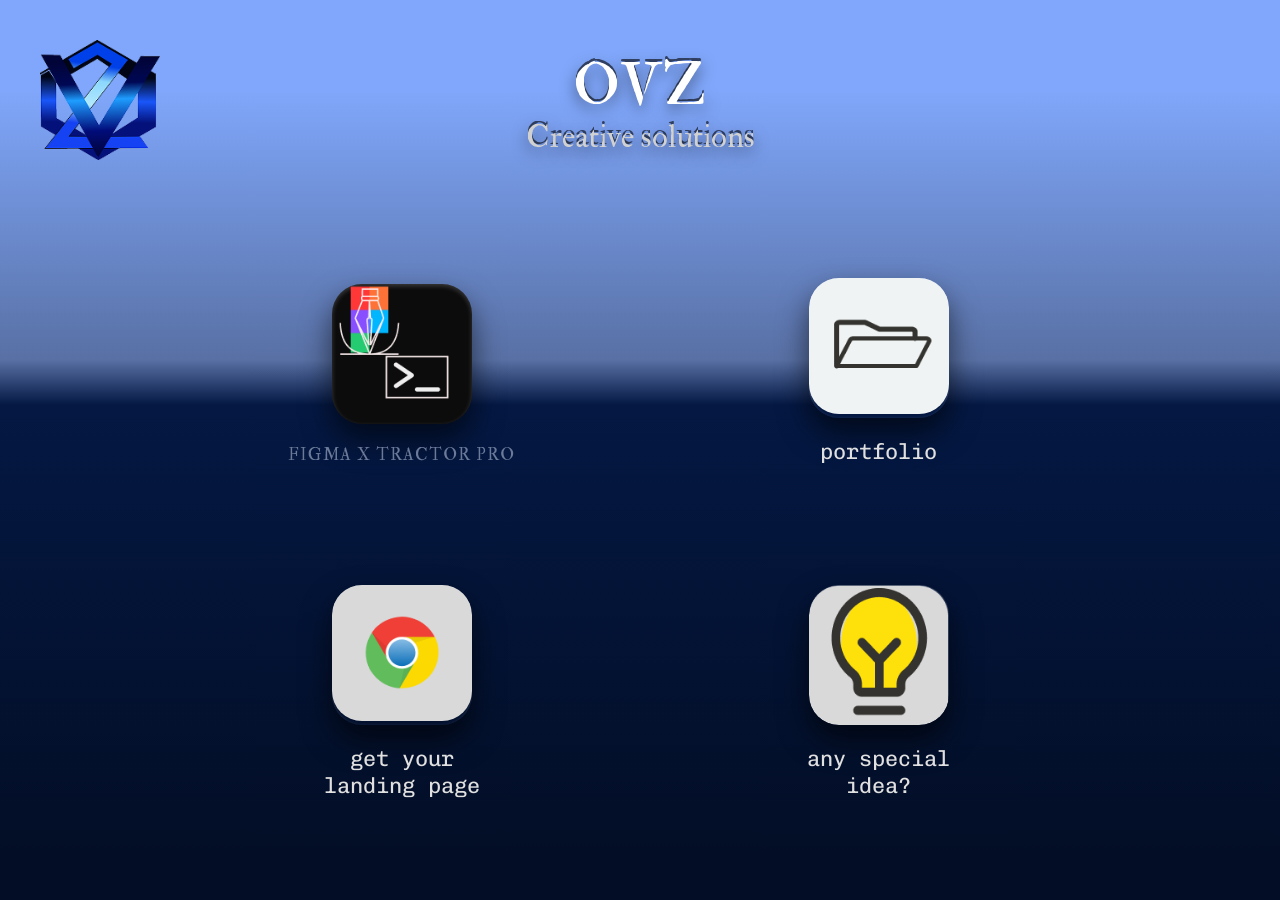
==== index.html @ 9bc07622 "feat: landing page layout y componentes" ====
<!DOCTYPE html>
<html lang="es">
<head>
    <meta charset="UTF-8">
    <meta name="viewport" content="width=device-width, initial-scale=1.0">
    <title>OVZ Creative Solutions</title>
    
    <link rel="preconnect" href="https://fonts.googleapis.com">
    <link rel="preconnect" href="https://fonts.gstatic.com" crossorigin>
    <link href="https://fonts.googleapis.com/css2?family=Chivo+Mono:wght@400&family=IM+Fell+Double+Pica&display=swap" rel="stylesheet">

    <style>
        :root {
            --font-serif: "IM Fell Double Pica", serif;
            --font-mono: "Chivo Mono", monospace;
            --title-shadow: 0px -3px 0px rgba(0, 0, 0, 0.6), 0px 5px 15px rgba(0,0,0,0.5);
        }

        body, html {
            margin: 0; padding: 0;
            min-height: 100vh;
            font-family: var(--font-serif);
            background: linear-gradient(180deg, #80A7FB 10%, #5870A4 40%, #041843 45%, #030E26 95%);
            color: #FFFFFF;
            display: flex; flex-direction: column;
            overflow-x: hidden;
        }

        .header {
            position: relative;
            width: 100%; padding: 20px 40px; box-sizing: border-box;
            display: flex; justify-content: center; align-items: flex-start;
            margin-top: 20px;
        }

        /* Contenedor del Logo Superior Izquierdo */
        .logo-container {
            position: absolute;
            left: 40px; top: 20px;
            width: 120px; height: 120px;
            display: flex; justify-content: center; align-items: center;
        }
        
        .logo-container img {
            width: 100%;
            height: 100%;
            object-fit: contain;
        }

        .title-group { text-align: center; margin-top: 10px; }
        .title-group h1 { font-size: 58px; margin: 0; font-weight: 400; letter-spacing: 2px; text-shadow: var(--title-shadow); }
        .title-group h2 { font-size: 32px; margin: -5px 0 0 0; font-weight: 400; color: #d1d1d1; text-shadow: var(--title-shadow); }

        .app-grid {
            display: grid;
            grid-template-columns: 1fr 1fr;
            gap: 120px 250px;
            margin: auto; padding: 40px 20px;
            align-items: end; justify-items: center;
            max-width: 900px;
        }

        .app-item {
            display: flex; flex-direction: column; align-items: center;
            cursor: pointer;
            transition: transform 0.2s ease, filter 0.2s ease;
        }
        .app-item:hover { transform: scale(1.05) translateY(-5px); filter: brightness(1.1); }
        .app-item:active { transform: scale(0.95); }

        .app-icon {
            width: 140px; height: 140px;
            border-radius: 30px;
            box-shadow: 0 15px 30px rgba(0,0,0,0.6), inset 0 2px 5px rgba(255,255,255,0.2);
            display: flex; justify-content: center; align-items: center;
            margin-bottom: 20px; overflow: hidden;
            background: transparent;
        }
        
        .bg-black { background: #0c0c0c; }

        .app-icon img {
            width: 100%;
            height: 100%;
            object-fit: cover;
            border-radius: 30px;
        }

        .label-mono { font-family: var(--font-mono); font-size: 22px; text-align: center; white-space: pre-line; color: #e0e0e0; }
        .label-serif { font-family: var(--font-serif); font-size: 17px; text-align: center; color: #6b7a99; letter-spacing: 1px; text-transform: uppercase; }

    </style>
</head>
<body>

    <header class="header">
        <div class="logo-container">
            <!-- LOGO SUPERIOR IZQUIERDO CORREGIDO -->
            <img src="assets/OVZ.png" alt="OVZ Logo">
        </div>
        <div class="title-group">
            <h1>OVZ</h1>
            <h2>Creative solutions</h2>
        </div>
    </header>

    <main class="app-grid">
        
        <!-- App 1: Figma Extractor -->
        <div class="app-item">
            <div class="app-icon bg-black">
                <a href="figma_xtractorpro.html">                        
                    <img src="assets/Figma XT.png" alt="Figma Xtractor Pro">
                </a>
            </div>
            <div class="label-serif">FIGMA X TRACTOR PRO</div>
        </div>

        <!-- App 2: Portfolio -->
        <div class="app-item">
            <div class="app-icon">
                <a href="portfolio.html">
                    <img src="assets/Folder.png" alt="Portfolio">
                </a>
            </div>
            <div class="label-mono">portfolio</div>
        </div>

        <!-- App 3: Landing Page -->
        <div class="app-item">
            <div class="app-icon">
                <a href="get_your_landing.html">
                    <img src="assets/Chrome.png" alt="Get your landing page">
                </a>
                </div>
            <div class="label-mono">get your<br>landing page</div>
        </div>

        <!-- App 4: Special Idea -->
        <div class="app-item">
            <div class="app-icon">
                <!-- TARJETA SPECIAL IDEA CORREGIDA -->
                <img src="assets/Idea.png" alt="Any special idea?">
            </div>
            <div class="label-mono">any special<br>idea?</div>
        </div>

    </main>

</body>
</html>
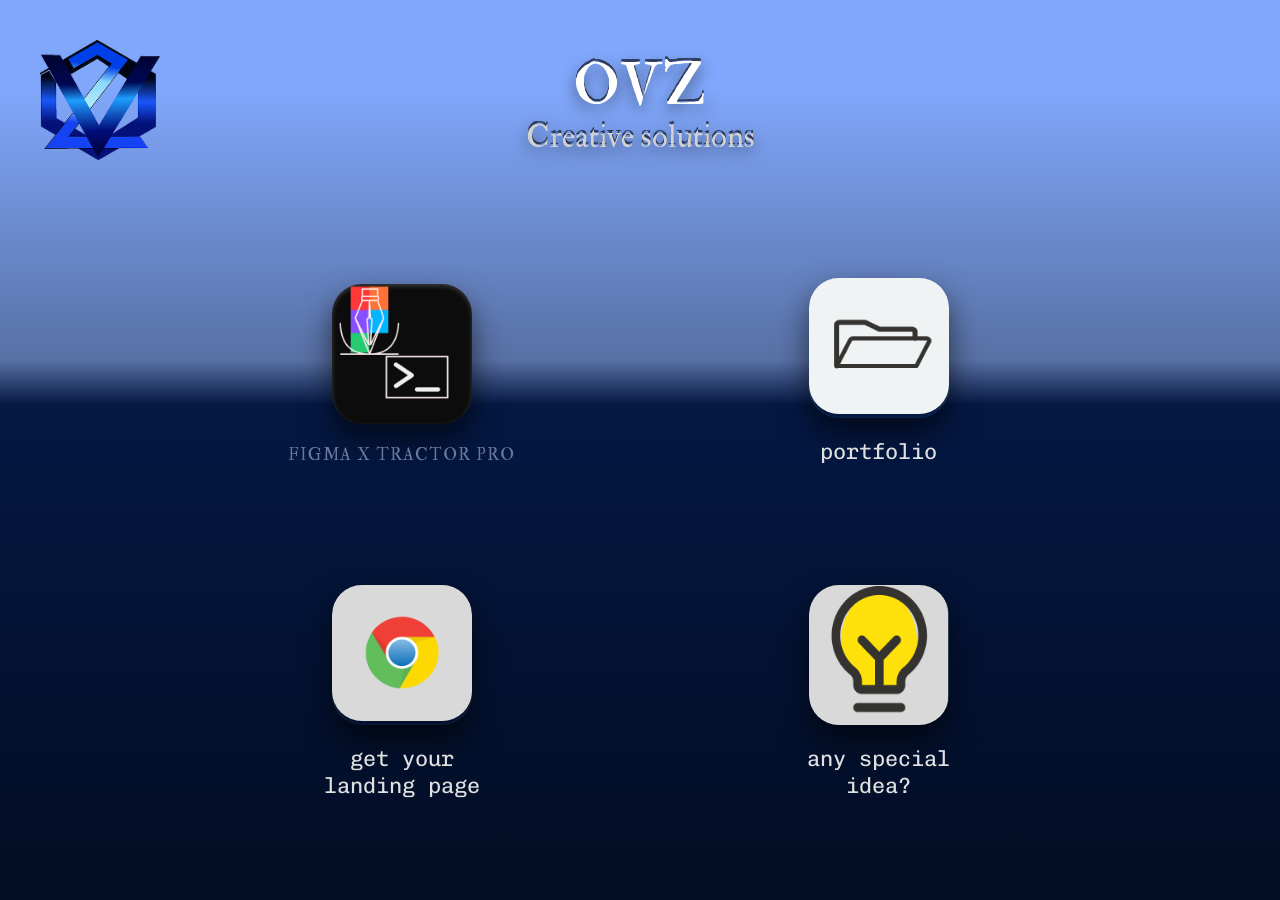
==== commit 1569139e: "Actualizar diseño responsivo y enlace" ====
--- a/index.html
+++ b/index.html
@@ -88,7 +88,14 @@
 
         .label-mono { font-family: var(--font-mono); font-size: 22px; text-align: center; white-space: pre-line; color: #e0e0e0; }
         .label-serif { font-family: var(--font-serif); font-size: 17px; text-align: center; color: #6b7a99; letter-spacing: 1px; text-transform: uppercase; }
+ @keyframes fadeIn { from { opacity: 0; } to { opacity: 1; } }
 
+            /* RESPONSIVE - FIX VIEWPORT MOVIL */
+            @media (max-width: 800px) {
+            .viewer-container { flex-direction: column; min-height: auto; }
+            .left-controls { border-right: none; border-bottom: 2px solid var(--border-gray); padding-right: 0; padding-bottom: 25px; flex: auto; }
+            .right-visualizer { padding-left: 0; padding-top: 25px; }
+}
     </style>
 </head>
 <body>
@@ -139,8 +146,9 @@
         <!-- App 4: Special Idea -->
         <div class="app-item">
             <div class="app-icon">
-                <!-- TARJETA SPECIAL IDEA CORREGIDA -->
-                <img src="assets/Idea.png" alt="Any special idea?">
+                <a href="modo_dev.html">                
+                    <img src="assets/Idea.png" alt="Any special idea?">
+                </a>    
             </div>
             <div class="label-mono">any special<br>idea?</div>
         </div>
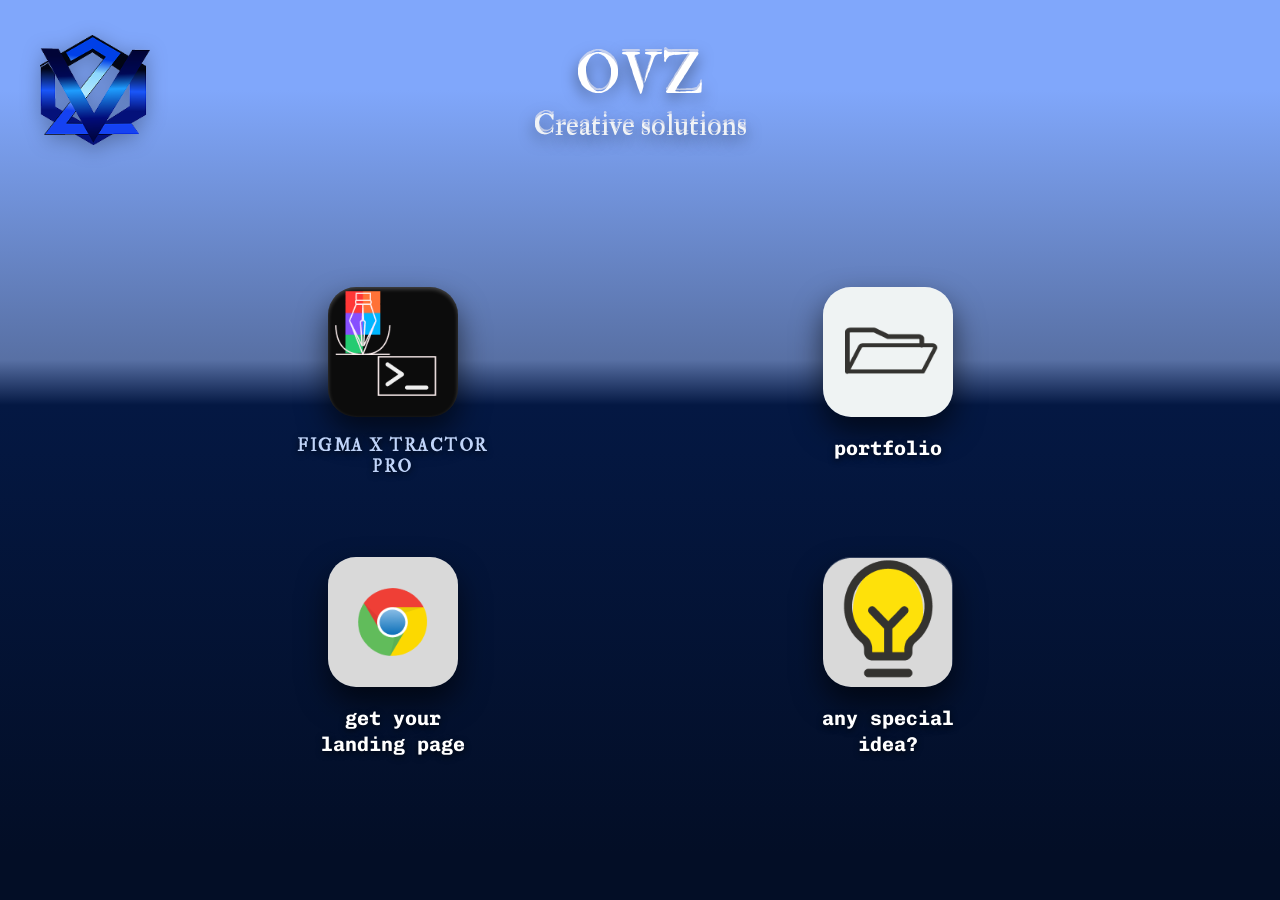
==== commit 856f3ee4: "Ajuste de maquetacion app grid" ====
--- a/index.html
+++ b/index.html
@@ -7,102 +7,232 @@
     
     <link rel="preconnect" href="https://fonts.googleapis.com">
     <link rel="preconnect" href="https://fonts.gstatic.com" crossorigin>
-    <link href="https://fonts.googleapis.com/css2?family=Chivo+Mono:wght@400&family=IM+Fell+Double+Pica&display=swap" rel="stylesheet">
+    <link href="https://fonts.googleapis.com/css2?family=Chivo+Mono:wght@400;700&family=IM+Fell+Double+Pica&display=swap" rel="stylesheet">
 
     <style>
         :root {
             --font-serif: "IM Fell Double Pica", serif;
             --font-mono: "Chivo Mono", monospace;
-            --title-shadow: 0px -3px 0px rgba(0, 0, 0, 0.6), 0px 5px 15px rgba(0,0,0,0.5);
+            --title-shadow: 0px -3px 0px rgba(243, 238, 238, 0.6), 0px 5px 15px rgba(0,0,0,0.5);
+            --text-shadow-contrast: 0 2px 6px rgba(0, 0, 0, 0.7);
         }
 
         body, html {
-            margin: 0; padding: 0;
+            margin: 0; 
+            padding: 0;
             min-height: 100vh;
             font-family: var(--font-serif);
             background: linear-gradient(180deg, #80A7FB 10%, #5870A4 40%, #041843 45%, #030E26 95%);
-            color: #FFFFFF;
-            display: flex; flex-direction: column;
+            color: #ffffff;
+            display: flex; 
+            flex-direction: column;
             overflow-x: hidden;
         }
 
+        /* HEADER */
         .header {
             position: relative;
-            width: 100%; padding: 20px 40px; box-sizing: border-box;
-            display: flex; justify-content: center; align-items: flex-start;
-            margin-top: 20px;
-        }
-
-        /* Contenedor del Logo Superior Izquierdo */
+            width: 100%; 
+            padding: 20px 40px; 
+            box-sizing: border-box;
+            display: flex; 
+            justify-content: center; 
+            align-items: flex-start;
+            margin-top: 15px;
+        }
+
         .logo-container {
             position: absolute;
-            left: 40px; top: 20px;
-            width: 120px; height: 120px;
-            display: flex; justify-content: center; align-items: center;
+            left: 40px; 
+            top: 20px;
+            width: 110px; 
+            height: 110px;
+            display: flex; 
+            justify-content: center; 
+            align-items: center;
         }
         
         .logo-container img {
             width: 100%;
             height: 100%;
             object-fit: contain;
-        }
-
-        .title-group { text-align: center; margin-top: 10px; }
-        .title-group h1 { font-size: 58px; margin: 0; font-weight: 400; letter-spacing: 2px; text-shadow: var(--title-shadow); }
-        .title-group h2 { font-size: 32px; margin: -5px 0 0 0; font-weight: 400; color: #d1d1d1; text-shadow: var(--title-shadow); }
-
+            filter: drop-shadow(0 4px 10px rgba(0,0,0,0.3));
+        }
+
+        .title-group { 
+            text-align: center; 
+            margin-top: 5px; 
+        }
+        
+        .title-group h1 { 
+            font-size: 56px; 
+            margin: 0; 
+            font-weight: 400; 
+            letter-spacing: 2px; 
+            color: #ffffff;
+            text-shadow: var(--title-shadow); 
+        }
+        
+        .title-group h2 { 
+            font-size: 30px; 
+            margin: -4px 0 0 0; 
+            font-weight: 400; 
+            color: #f0f3f6; 
+            text-shadow: var(--title-shadow); 
+        }
+
+        /* GRID DE APLICACIONES */
         .app-grid {
             display: grid;
-            grid-template-columns: 1fr 1fr;
-            gap: 120px 250px;
-            margin: auto; padding: 40px 20px;
-            align-items: end; justify-items: center;
-            max-width: 900px;
+            grid-template-columns: repeat(2, 1fr);
+            gap: 80px 180px;
+            margin: auto; 
+            padding: 30px 20px 50px 20px;
+            align-items: start; 
+            justify-items: center;
+            max-width: 850px;
+            width: 100%;
+            box-sizing: border-box;
         }
 
         .app-item {
-            display: flex; flex-direction: column; align-items: center;
-            cursor: pointer;
-            transition: transform 0.2s ease, filter 0.2s ease;
-        }
-        .app-item:hover { transform: scale(1.05) translateY(-5px); filter: brightness(1.1); }
-        .app-item:active { transform: scale(0.95); }
+            display: flex; 
+            flex-direction: column; 
+            align-items: center;
+            text-decoration: none;
+            width: 100%;
+            max-width: 220px;
+            transition: transform 0.2s cubic-bezier(0.2, 0, 0, 1), filter 0.2s ease;
+        }
+        
+        .app-item:hover { 
+            transform: translateY(-6px); 
+            filter: brightness(1.08); 
+        }
+        
+        .app-item:active { 
+            transform: scale(0.96); 
+        }
 
         .app-icon {
-            width: 140px; height: 140px;
-            border-radius: 30px;
-            box-shadow: 0 15px 30px rgba(0,0,0,0.6), inset 0 2px 5px rgba(255,255,255,0.2);
-            display: flex; justify-content: center; align-items: center;
-            margin-bottom: 20px; overflow: hidden;
+            width: 130px; 
+            height: 130px;
+            border-radius: 28px;
+            box-shadow: 0 15px 30px rgba(0, 0, 0, 0.6), inset 0 2px 4px rgba(255, 255, 255, 0.25);
+            display: flex; 
+            justify-content: center; 
+            align-items: center;
+            margin-bottom: 18px; 
+            overflow: hidden;
             background: transparent;
         }
         
-        .bg-black { background: #0c0c0c; }
+        .bg-black { 
+            background: #0c0c0c; 
+        }
 
         .app-icon img {
             width: 100%;
             height: 100%;
             object-fit: cover;
-            border-radius: 30px;
-        }
-
-        .label-mono { font-family: var(--font-mono); font-size: 22px; text-align: center; white-space: pre-line; color: #e0e0e0; }
-        .label-serif { font-family: var(--font-serif); font-size: 17px; text-align: center; color: #6b7a99; letter-spacing: 1px; text-transform: uppercase; }
- @keyframes fadeIn { from { opacity: 0; } to { opacity: 1; } }
-
-            /* RESPONSIVE - FIX VIEWPORT MOVIL */
-            @media (max-width: 800px) {
-            .viewer-container { flex-direction: column; min-height: auto; }
-            .left-controls { border-right: none; border-bottom: 2px solid var(--border-gray); padding-right: 0; padding-bottom: 25px; flex: auto; }
-            .right-visualizer { padding-left: 0; padding-top: 25px; }
-}
+            display: block;
+        }
+
+        /* TIPOGRAFÍAS Y CONTRASTE */
+        .label-mono { 
+            font-family: var(--font-mono); 
+            font-size: 20px; 
+            text-align: center; 
+            white-space: pre-line; 
+            color: #ffffff; 
+            font-weight: 700;
+            line-height: 1.3;
+            text-shadow: var(--text-shadow-contrast);
+        }
+
+        .label-serif { 
+            font-family: var(--font-serif); 
+            font-size: 17px; 
+            text-align: center; 
+            color: #c0d4f9; /* Contraste alto contra el fondo oscuro */
+            letter-spacing: 1.5px; 
+            text-transform: uppercase; 
+            font-weight: bold;
+            text-shadow: var(--text-shadow-contrast);
+        }
+
+        /* ====================================================
+           RESPONSIVE - DISPOSITIVOS MÓVILES (< 800px)
+        ==================================================== */
+        @media (max-width: 800px) {
+            .header {
+                flex-direction: column;
+                align-items: center;
+                padding: 15px 20px;
+                margin-top: 10px;
+            }
+
+            .logo-container {
+                position: static;
+                width: 80px;
+                height: 80px;
+                margin-bottom: 10px;
+            }
+
+            .title-group h1 {
+                font-size: 42px;
+            }
+
+            .title-group h2 {
+                font-size: 24px;
+            }
+
+            .app-grid {
+                gap: 40px 20px;
+                padding: 20px 15px 40px 15px;
+                max-width: 480px;
+            }
+
+            .app-icon {
+                width: 105px;
+                height: 105px;
+                border-radius: 22px;
+                margin-bottom: 12px;
+                box-shadow: 0 10px 20px rgba(0, 0, 0, 0.5);
+            }
+
+            .label-mono {
+                font-size: 16px;
+            }
+
+            .label-serif {
+                font-size: 14px;
+                letter-spacing: 1px;
+            }
+        }
+
+        /* FIX PANTALLAS ULTRA ESTRECHAS (< 380px) */
+        @media (max-width: 380px) {
+            .app-icon {
+                width: 90px;
+                height: 90px;
+                border-radius: 18px;
+            }
+
+            .label-mono {
+                font-size: 14px;
+            }
+
+            .title-group h1 {
+                font-size: 36px;
+            }
+        }
     </style>
 </head>
 <body>
 
     <header class="header">
         <div class="logo-container">
-            <!-- LOGO SUPERIOR IZQUIERDO CORREGIDO -->
             <img src="assets/OVZ.png" alt="OVZ Logo">
         </div>
         <div class="title-group">
@@ -114,44 +244,36 @@
     <main class="app-grid">
         
         <!-- App 1: Figma Extractor -->
-        <div class="app-item">
+        <a href="figma_xtractorpro.html" class="app-item">
             <div class="app-icon bg-black">
-                <a href="figma_xtractorpro.html">                        
-                    <img src="assets/Figma XT.png" alt="Figma Xtractor Pro">
-                </a>
+                <img src="assets/Figma XT.png" alt="Figma Xtractor Pro">
             </div>
             <div class="label-serif">FIGMA X TRACTOR PRO</div>
-        </div>
+        </a>
 
         <!-- App 2: Portfolio -->
-        <div class="app-item">
+        <a href="portfolio.html" class="app-item">
             <div class="app-icon">
-                <a href="portfolio.html">
-                    <img src="assets/Folder.png" alt="Portfolio">
-                </a>
+                <img src="assets/Folder.png" alt="Portfolio">
             </div>
             <div class="label-mono">portfolio</div>
-        </div>
+        </a>
 
         <!-- App 3: Landing Page -->
-        <div class="app-item">
+        <a href="get_your_landing.html" class="app-item">
             <div class="app-icon">
-                <a href="get_your_landing.html">
-                    <img src="assets/Chrome.png" alt="Get your landing page">
-                </a>
-                </div>
+                <img src="assets/Chrome.png" alt="Get your landing page">
+            </div>
             <div class="label-mono">get your<br>landing page</div>
-        </div>
+        </a>
 
         <!-- App 4: Special Idea -->
-        <div class="app-item">
+        <a href="modo_dev.html" class="app-item">
             <div class="app-icon">
-                <a href="modo_dev.html">                
-                    <img src="assets/Idea.png" alt="Any special idea?">
-                </a>    
+                <img src="assets/Idea.png" alt="Any special idea?">
             </div>
             <div class="label-mono">any special<br>idea?</div>
-        </div>
+        </a>
 
     </main>
 
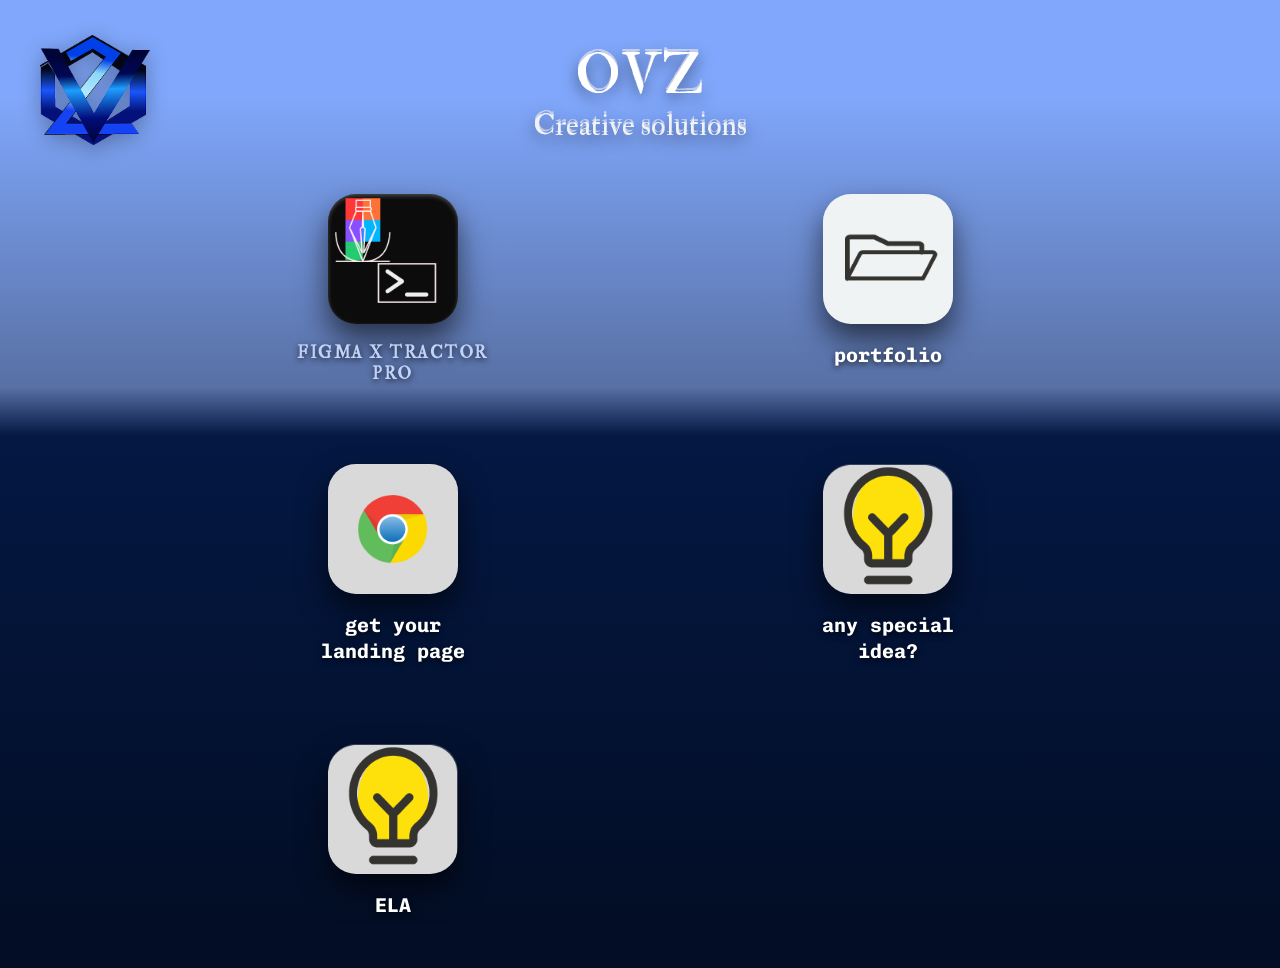
==== commit 5b17be5c: "Actualización: botón de copy y mejoras en landing" ====
--- a/index.html
+++ b/index.html
@@ -275,6 +275,14 @@
             <div class="label-mono">any special<br>idea?</div>
         </a>
 
+        <!-- App 5: ELA -->
+        <a href="https://drive.google.com/drive/folders/1yyp61GcuO5P0sw5C399wKSZz2fK4NLXR?usp=sharing" class="app-item">
+            <div class="app-icon">
+                <img src="assets/Idea.png" alt="ELA">
+            </div>
+            <div class="label-mono">ELA</div>
+        </a>
+
     </main>
 
 </body>
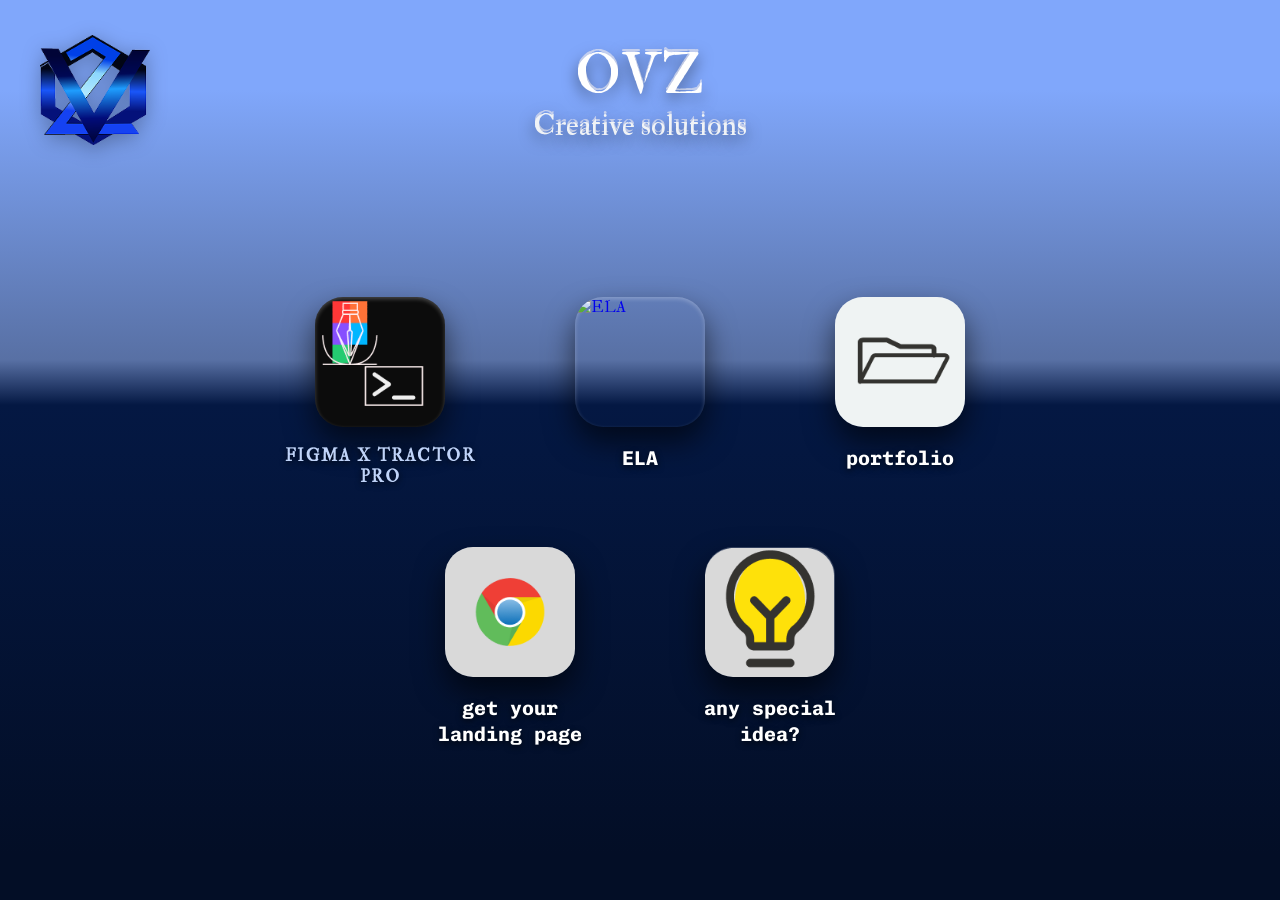
==== commit 08406f38: "Actualiza grid de apps a 3 columnas y añade tokens de animación" ====
--- a/index.html
+++ b/index.html
@@ -83,14 +83,13 @@
 
         /* GRID DE APLICACIONES */
         .app-grid {
-            display: grid;
-            grid-template-columns: repeat(2, 1fr);
-            gap: 80px 180px;
+            display: flex;
+            flex-wrap: wrap;
+            justify-content: center;
+            gap: 60px 40px;
             margin: auto; 
             padding: 30px 20px 50px 20px;
-            align-items: start; 
-            justify-items: center;
-            max-width: 850px;
+            max-width: 950px;
             width: 100%;
             box-sizing: border-box;
         }
@@ -251,7 +250,16 @@
             <div class="label-serif">FIGMA X TRACTOR PRO</div>
         </a>
 
-        <!-- App 2: Portfolio -->
+        <!-- App 2: ELA -->
+        <a href="https://drive.google.com/drive/folders/1yyp61GcuO5P0sw5C399wKSZz2fK4NLXR?usp=sharing" class="app-item">
+            <div class="app-icon">
+                <img src="assets/ELA.png" alt="ELA">
+            </div>
+            <div class="label-mono">ELA</div>
+        
+        </a>
+        
+        <!-- App 3: Portfolio -->
         <a href="portfolio.html" class="app-item">
             <div class="app-icon">
                 <img src="assets/Folder.png" alt="Portfolio">
@@ -259,7 +267,7 @@
             <div class="label-mono">portfolio</div>
         </a>
 
-        <!-- App 3: Landing Page -->
+        <!-- App 4: Landing Page -->
         <a href="get_your_landing.html" class="app-item">
             <div class="app-icon">
                 <img src="assets/Chrome.png" alt="Get your landing page">
@@ -267,20 +275,12 @@
             <div class="label-mono">get your<br>landing page</div>
         </a>
 
-        <!-- App 4: Special Idea -->
+        <!-- App 5: Special Idea -->
         <a href="modo_dev.html" class="app-item">
             <div class="app-icon">
                 <img src="assets/Idea.png" alt="Any special idea?">
             </div>
             <div class="label-mono">any special<br>idea?</div>
-        </a>
-
-        <!-- App 5: ELA -->
-        <a href="https://drive.google.com/drive/folders/1yyp61GcuO5P0sw5C399wKSZz2fK4NLXR?usp=sharing" class="app-item">
-            <div class="app-icon">
-                <img src="assets/Idea.png" alt="ELA">
-            </div>
-            <div class="label-mono">ELA</div>
         </a>
 
     </main>
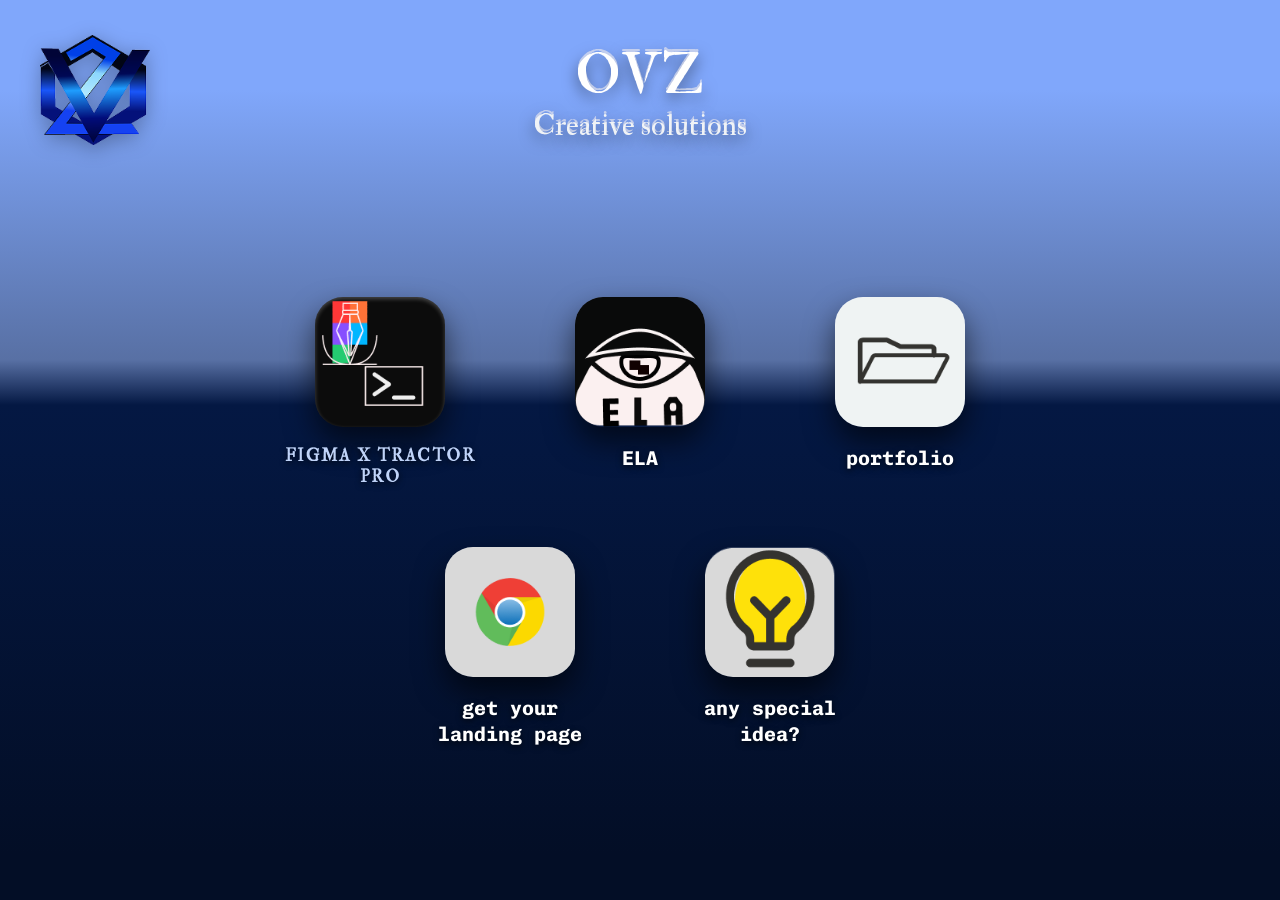
==== commit a7161cd3: "Actualizacion de la landing page" ====
--- a/index.html
+++ b/index.html
@@ -251,7 +251,7 @@
         </a>
 
         <!-- App 2: ELA -->
-        <a href="https://drive.google.com/drive/folders/1yyp61GcuO5P0sw5C399wKSZz2fK4NLXR?usp=sharing" class="app-item">
+        <a href="ELA.html" class="app-item">
             <div class="app-icon">
                 <img src="assets/ELA.png" alt="ELA">
             </div>
